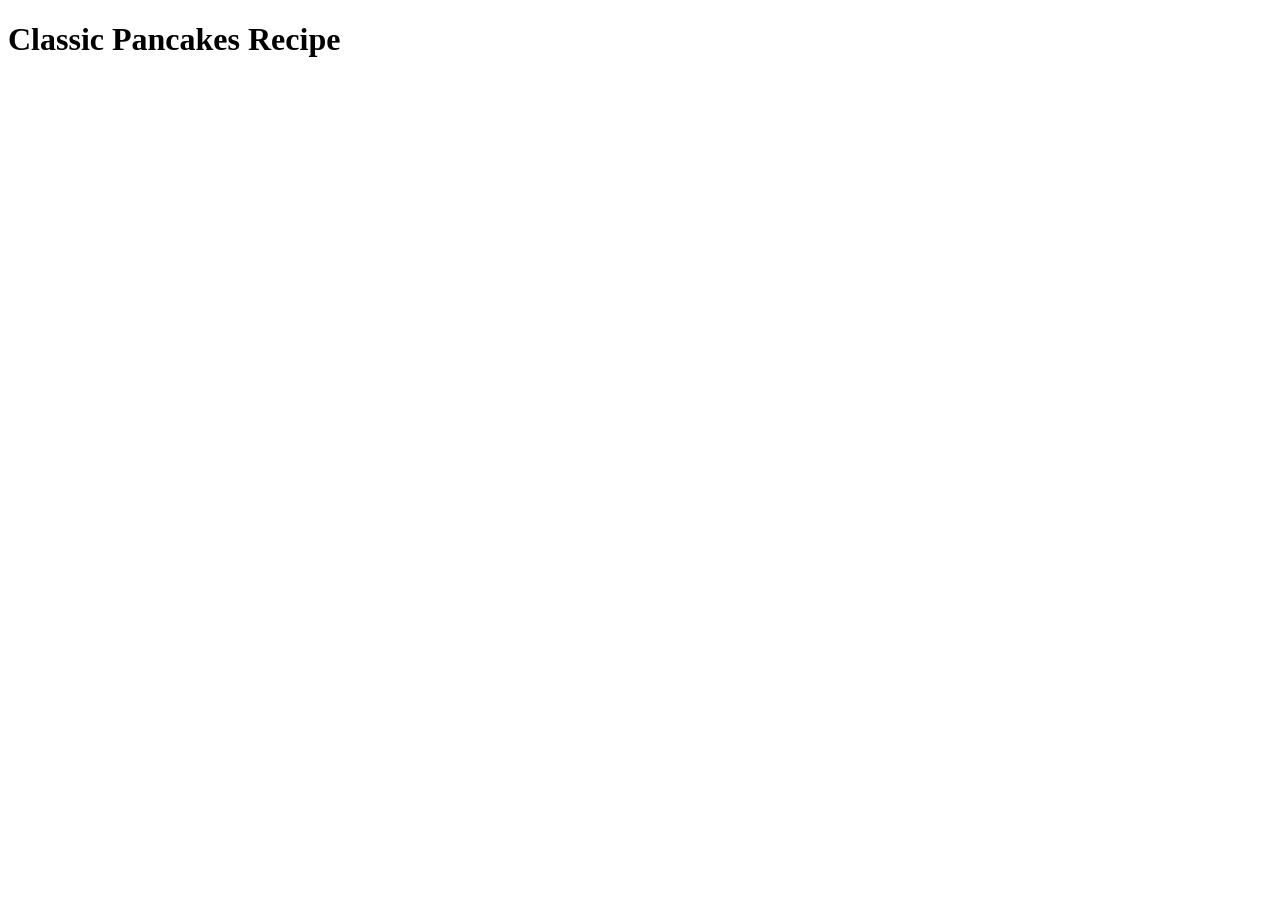
==== recipes/classic_pancakes.html @ 34f0bae9 "Created classic_pancakes.html file and linked to index.html" ====
<!DOCTYPE html>
<html lang="en">
<head>
    <meta charset="UTF-8">
    <meta name="viewport" content="width=device-width, initial-scale=1.0">
    <title>Document</title>
</head>
<body>
    <h1>Classic Pancakes Recipe</h1>
    
</body>
</html>
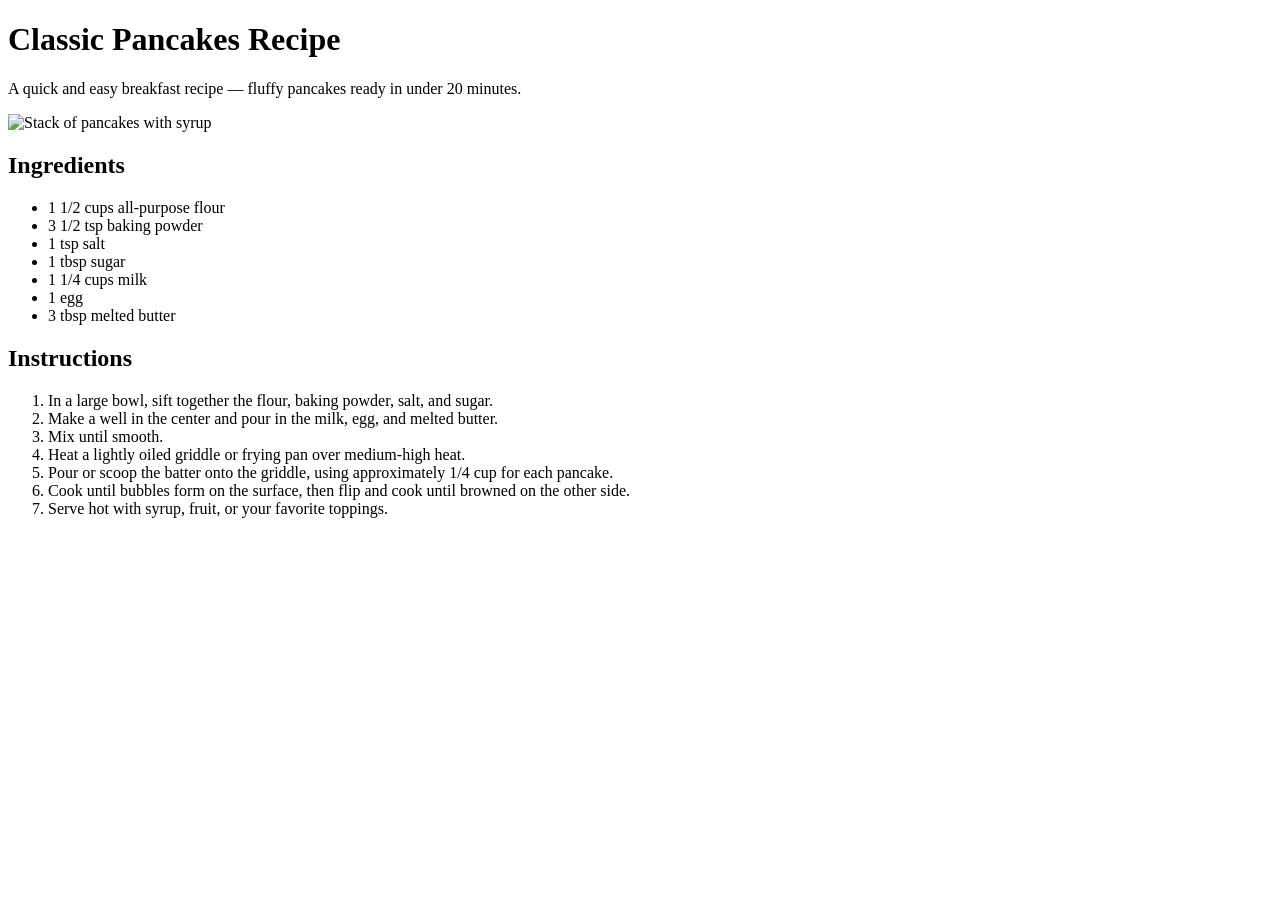
==== commit 80938cc8: "Add guacamole.html and spaghetti_aglio_e_olio.html to index.html" ====
--- a/recipes/classic_pancakes.html
+++ b/recipes/classic_pancakes.html
@@ -7,6 +7,40 @@
 </head>
 <body>
     <h1>Classic Pancakes Recipe</h1>
-    
+    <p>A quick and easy breakfast recipe — fluffy pancakes ready in under 20 minutes.</p>
+    <img src="pancakes.jpg" alt="Stack of pancakes with syrup">
+
+    <section>
+        <h2>Ingredients</h2>
+        <ul>
+            <li>1 1/2 cups all-purpose flour</li>
+            <li>3 1/2 tsp baking powder</li>
+            <li>1 tsp salt</li>
+            <li>1 tbsp sugar</li>
+            <li>1 1/4 cups milk</li>
+            <li>1 egg</li>
+            <li>3 tbsp melted butter</li>
+        </ul>
+    </section>
+
+    <section>
+        <h2>Instructions</h2>
+        <ol>
+            <li>In a large bowl, sift together the flour, baking powder, salt, and sugar. </li>
+            <li>Make a well in the center and pour in the milk, egg, and melted butter.   
+            </li>
+            <li>Mix until smooth.</li>
+            <li>Heat a lightly oiled griddle or frying pan over medium-high heat.</li>
+            <li>
+                Pour or scoop the batter onto the griddle, using approximately 1/4 cup for each pancake.
+            </li>
+            <li>
+                Cook until bubbles form on the surface, then flip and cook until browned on the other side.
+            </li>
+            <li>
+                Serve hot with syrup, fruit, or your favorite toppings.
+            </li>
+        </ol>
+    </section>
 </body>
 </html>
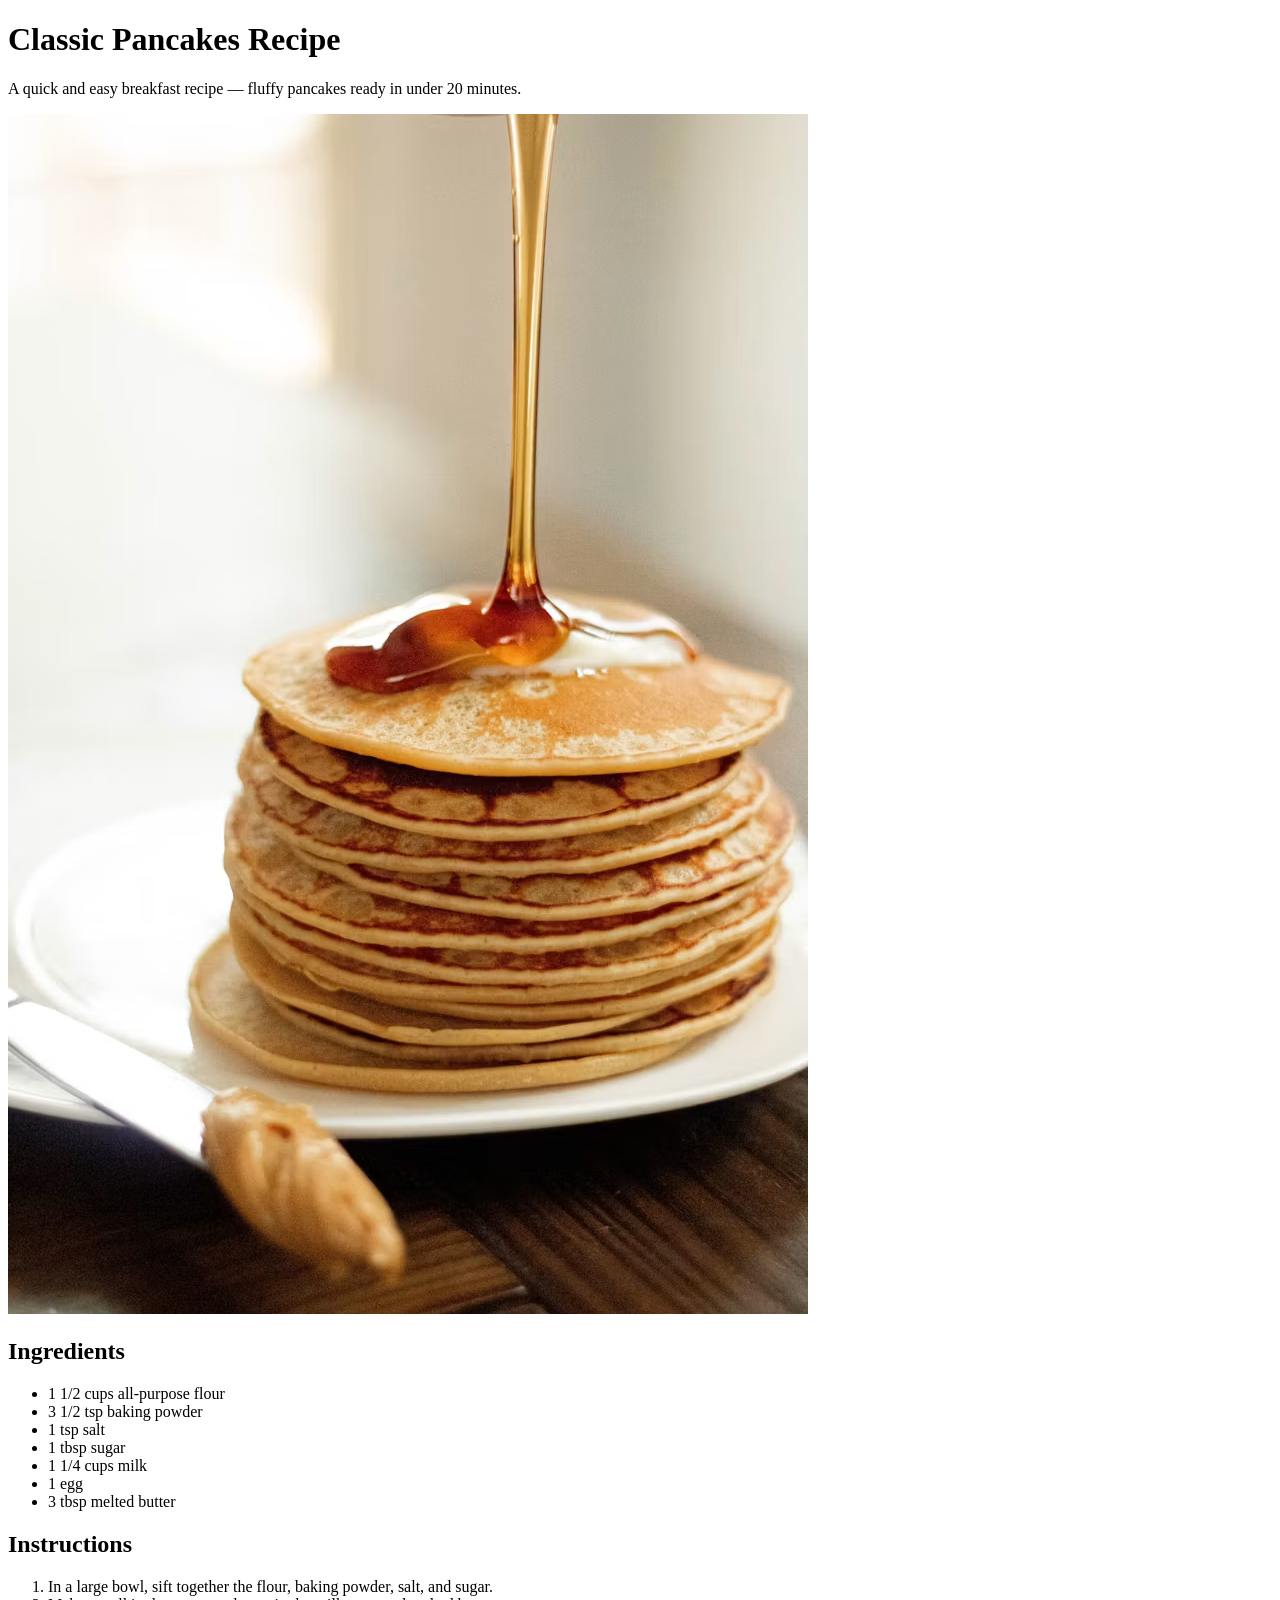
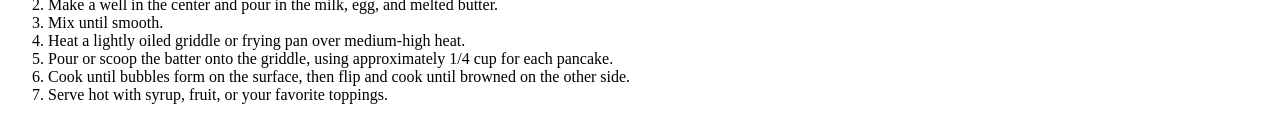
==== commit 35bd890a: "Add the photos for recipes. I added the photos for classic pancakes, guacamole and spaghetti aglio e" ====
--- a/recipes/classic_pancakes.html
+++ b/recipes/classic_pancakes.html
@@ -8,7 +8,7 @@
 <body>
     <h1>Classic Pancakes Recipe</h1>
     <p>A quick and easy breakfast recipe — fluffy pancakes ready in under 20 minutes.</p>
-    <img src="pancakes.jpg" alt="Stack of pancakes with syrup">
+    <img src="images/pancakes.jpg" alt="Stack of pancakes with syrup">
 
     <section>
         <h2>Ingredients</h2>
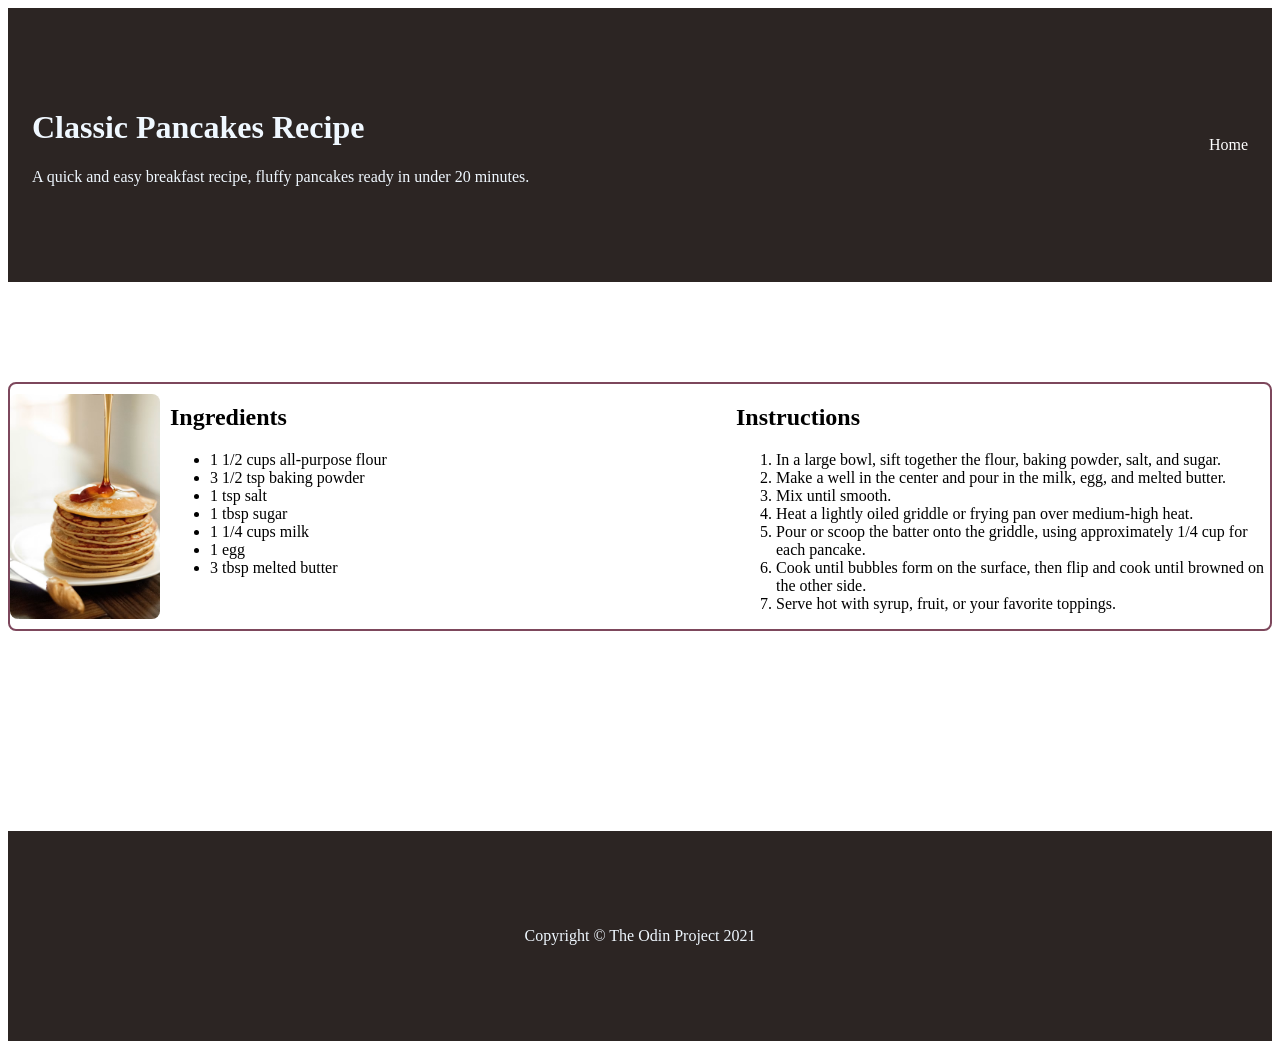
==== commit 38a8ffdf: "Fix header structure and finalize recipe styling.  Move Home link outside header div for consistent " ====
--- a/recipes/classic_pancakes.html
+++ b/recipes/classic_pancakes.html
@@ -4,13 +4,25 @@
     <meta charset="UTF-8">
     <meta name="viewport" content="width=device-width, initial-scale=1.0">
     <title>Document</title>
+    <link rel="stylesheet" href="../styles.css">
 </head>
 <body>
+
+  <header> 
+    <div>
     <h1>Classic Pancakes Recipe</h1>
-    <p>A quick and easy breakfast recipe — fluffy pancakes ready in under 20 minutes.</p>
-    <img src="images/pancakes.jpg" alt="Stack of pancakes with syrup">
+     <p>A quick and easy breakfast recipe, fluffy pancakes ready in under 20 minutes.</p>
+    </div> 
+     <a href="../index.html" class="home-link">Home</a> 
+  </header>  
+   
+  
+  <main class="recipe">
+    <img src="images/pancakes.jpg" alt="Stack of pancakes with syrup" class="recipe-image">
+   
 
-    <section>
+    <div class="recipe-section">
+    <section class="details"> 
         <h2>Ingredients</h2>
         <ul>
             <li>1 1/2 cups all-purpose flour</li>
@@ -23,7 +35,7 @@
         </ul>
     </section>
 
-    <section>
+    <section class="details">
         <h2>Instructions</h2>
         <ol>
             <li>In a large bowl, sift together the flour, baking powder, salt, and sugar. </li>
@@ -42,5 +54,11 @@
             </li>
         </ol>
     </section>
+    </div>
+  </main>
+
+  <footer>
+    <p>Copyright © The Odin Project 2021</p>
+  </footer>
 </body>
 </html>
--- a/styles.css
+++ b/styles.css
@@ -0,0 +1,104 @@
+* {
+    box-sizing: border-box;
+}
+
+header {
+    width: 100%;
+    padding: 80px 24px;
+    background-color: #2C2523;
+    color: aliceblue;
+    margin-bottom: 100px;
+    display: flex;
+    align-items: center;
+    justify-content: space-between;
+    flex: 0 2 0%;
+}
+
+
+.recipe-list {
+    display: flex;
+    flex-direction: row;
+    justify-content: space-around;
+    align-items: center;
+    width: auto;
+    height: 195px;
+    border: 2px solid #7D475C;
+    border-radius: 8px;
+    margin: 50px;
+}
+
+a {
+    text-decoration: none;
+    color: #7D475C;
+}
+
+.home-link {
+    color: white;
+}
+
+.recipe-card a:hover {
+    color: #5A6F54;
+}
+
+.recipe-card a:focus {
+    outline: 2px solid #5A6F54;
+    outline-offset: 2px;
+}
+
+.recipe-card a:active {
+    color: #C67A53;
+}
+
+.recipe-card {
+    display: flex;
+    flex-direction: column;
+}
+
+.recipe-card img {
+    width: 100%;
+    max-width: 200px;
+    height: 150px;
+}
+
+.recipe {
+  display: flex;
+  flex-direction: row;
+  align-items: center;
+  gap: 10px;
+  border: 2px solid #7D475C;
+  border-radius: 8px;
+}
+
+.recipe-section {
+    display:flex;
+    flex-direction: row;
+    gap: 32px;
+    width: 100%;
+}
+
+.details {
+  flex: 1;
+}
+
+.recipe-image {
+    display: block;
+    max-width: 150px;
+    width: 100%;
+    height: auto;
+    margin: 0 auto;
+    border-radius: 8px;
+}
+
+
+
+
+
+
+footer {
+    width: 100%;
+    padding: 80px 24px;
+    background-color: #2C2523;
+    color: aliceblue;  
+    margin-top: 200px;
+    text-align: center;
+}
